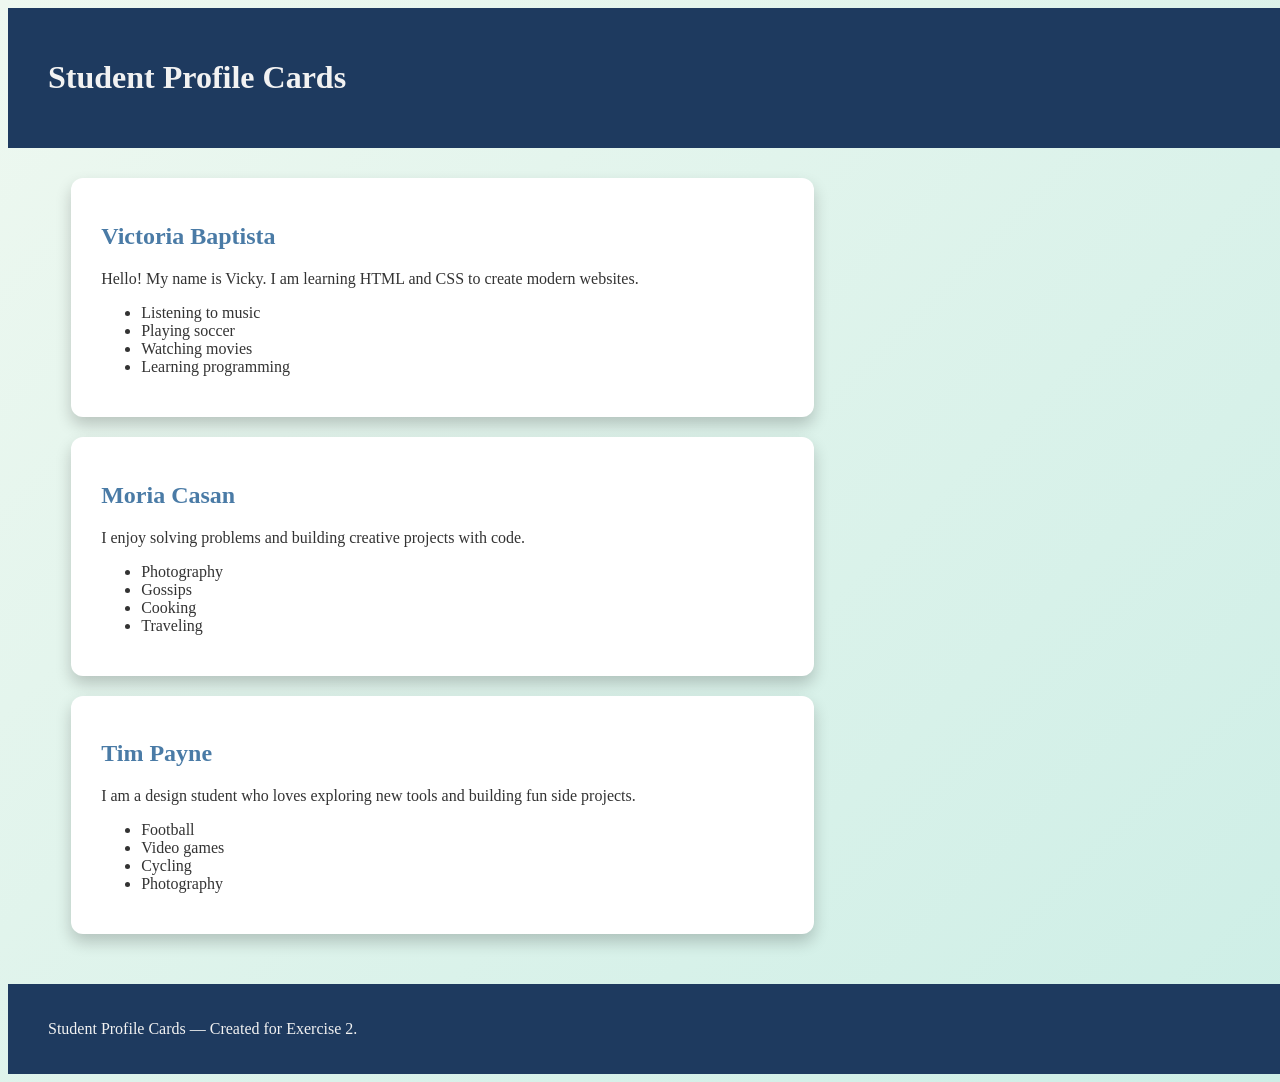
==== index.html @ 6e5c28b1 "Add files via upload" ====
<!DOCTYPE html>
<html lang="en">
<head>
  <meta charset="UTF-8">
  <meta name="viewport" content="width=device-width, initial-scale=1.0">
  <title>Student Profile Cards</title>
  <link rel="stylesheet" href="CSS/styles.css">
</head>
<body>

  <header>
    <h1>Student Profile Cards</h1>
  </header>

  <main>

    <div class="card">
      <h2>Victoria Baptista</h2>
      <p>Hello! My name is Vicky. I am learning HTML and CSS to create modern websites.</p>
      <ul>
        <li>Listening to music</li>
        <li>Playing soccer</li>
        <li>Watching movies</li>
        <li>Learning programming</li>
      </ul>
    </div>

    <div class="card">
      <h2>Moria Casan</h2>
      <p>I enjoy solving problems and building creative projects with code.</p>
      <ul>
        <li>Photography</li>
        <li>Gossips</li>
        <li>Cooking</li>
        <li>Traveling</li>
      </ul>
    </div>

    <div class="card">
      <h2>Tim Payne</h2>
      <p>I am a design student who loves exploring new tools and building fun side projects.</p>
      <ul>
        <li>Football</li>
        <li>Video games</li>
        <li>Cycling</li>
        <li>Photography</li>
      </ul>
    </div>

  </main>

  <footer>
    <p>Student Profile Cards &mdash; Created for Exercise 2.</p>
  </footer>

</body>
</html>
---- CSS/styles.css ----
:root {
  --color-primary: #1e3a5f;
  --color-secondary: #4a7ba6;
  --color-background: #eef8f0;
  --color-background-end: #cdeee6;
  --color-card-bg: #ffffff;
  --color-text: #333333;
  --color-footer-text: #f2f2f2;
  --color-shadow: rgba(0, 0, 0, 0.2);
}

body {
  color: var(--color-text);
  background-image: linear-gradient(135deg, var(--color-background), var(--color-background-end));
}

header {
  background-color: var(--color-primary);
  color: var(--color-footer-text);
  width: 100%;
  padding: 30px 40px;
}

main {
  width: 90%;
  margin-left: 5%;
  margin-right: 5%;
  padding: 30px 0;
}

.card {
  background-color: var(--color-card-bg);
  color: var(--color-text);
  width: 60%;
  margin-bottom: 20px;
  padding: 25px 30px;
  border-radius: 12px;
  box-shadow: 0 8px 16px var(--color-shadow);
}

.card h2 {
  color: var(--color-secondary);
}

footer {
  background-color: var(--color-primary);
  color: var(--color-footer-text);
  width: 100%;
  padding: 20px 40px;
}
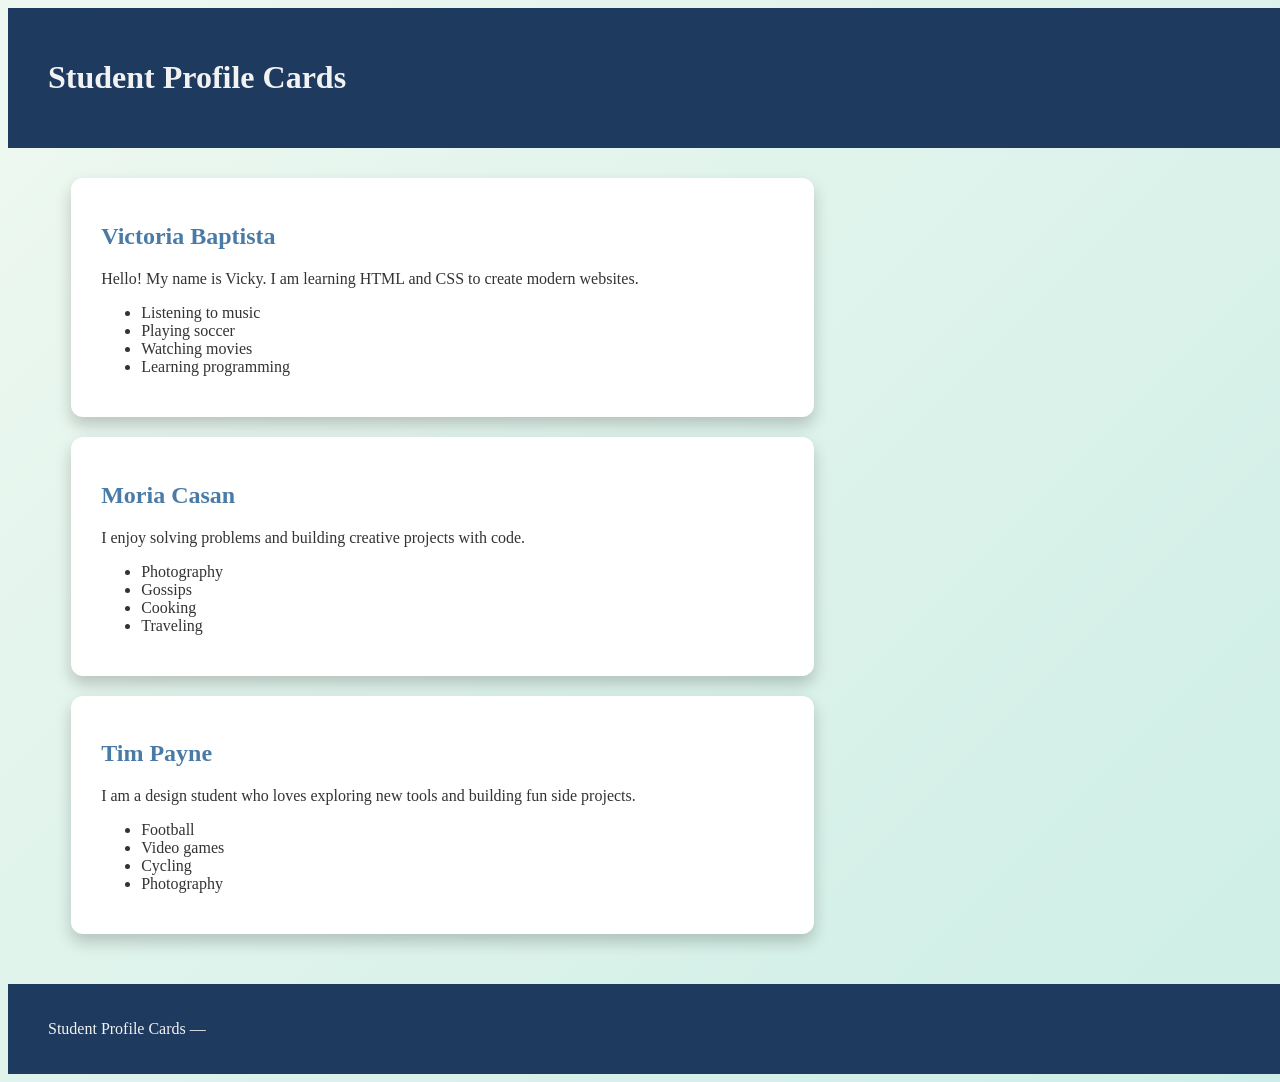
==== commit 144703de: "Remove exercise reference from footer text" ====
--- a/index.html
+++ b/index.html
@@ -50,7 +50,7 @@
   </main>
 
   <footer>
-    <p>Student Profile Cards &mdash; Created for Exercise 2.</p>
+    <p>Student Profile Cards &mdash; </p>
   </footer>
 
 </body>
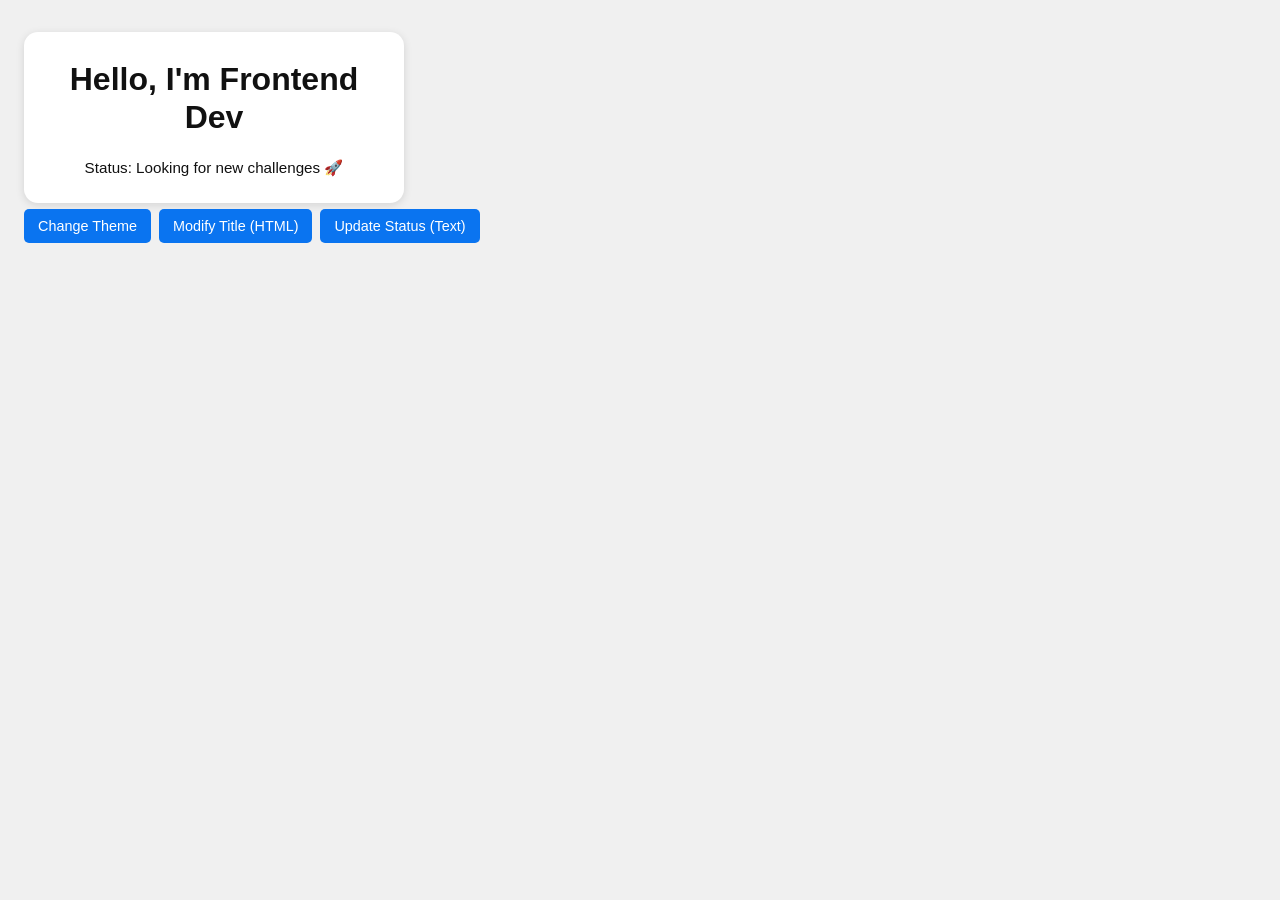
==== commit 26fc647e: "Update index.html" ====
--- a/index.html
+++ b/index.html
@@ -1,57 +1,144 @@
 <!DOCTYPE html>
 <html lang="en">
 <head>
-  <meta charset="UTF-8">
-  <meta name="viewport" content="width=device-width, initial-scale=1.0">
-  <title>Student Profile Cards</title>
-  <link rel="stylesheet" href="CSS/styles.css">
+<meta charset="UTF-8">
+<meta name="viewport" content="width=device-width, initial-scale=1">
+<title>DOM Manipulation Exercise</title>
+<style>
+  :root {
+    --page-bg: #f0f0f0;
+    --card-bg: #ffffff;
+    --card-text: #111111;
+    --card-dark-bg: #202020;
+    --card-dark-text: #ffffff;
+    --btn-bg: #0a74f0;
+    --btn-bg-hover: #075fc4;
+  }
+  @media (prefers-color-scheme: dark) {
+    :root:not([data-theme="light"]) {
+      --page-bg: #2a2a2a;
+    }
+  }
+  :root[data-theme="dark"] {
+    --page-bg: #2a2a2a;
+  }
+
+  * { box-sizing: border-box; }
+
+  body {
+    margin: 0;
+    padding: 32px 24px;
+    min-height: 100vh;
+    background: var(--page-bg);
+    font-family: Arial, Helvetica, sans-serif;
+  }
+
+  .app {
+    display: inline-block;
+    max-width: 100%;
+  }
+
+  .card {
+    width: 380px;
+    max-width: 100%;
+    padding: 28px 30px 26px;
+    background: var(--card-bg);
+    color: var(--card-text);
+    border-radius: 14px;
+    text-align: center;
+    box-shadow: 0 2px 8px rgba(0, 0, 0, 0.12);
+    transition: background-color 0.25s ease, color 0.25s ease;
+  }
+
+  .card h1 {
+    margin: 0 0 22px;
+    font-size: 2rem;
+    line-height: 1.2;
+  }
+
+  .card p {
+    margin: 0;
+    font-size: 0.95rem;
+  }
+
+  .card.dark {
+    background: var(--card-dark-bg);
+    color: var(--card-dark-text);
+  }
+
+  .actions {
+    display: flex;
+    flex-wrap: wrap;
+    gap: 8px;
+    margin-top: 6px;
+  }
+
+  button {
+    padding: 9px 14px;
+    border: 0;
+    border-radius: 5px;
+    background: var(--btn-bg);
+    color: #fff;
+    font: inherit;
+    font-size: 0.9rem;
+    cursor: pointer;
+    transition: background-color 0.15s ease;
+  }
+  button:hover { background: var(--btn-bg-hover); }
+  button:focus-visible { outline: 3px solid #9cc7ff; outline-offset: 2px; }
+</style>
 </head>
 <body>
+  <main class="app">
+    <section class="card" id="card">
+      <h1 id="title">Hello, I'm Frontend Dev</h1>
+      <p id="status">Status: Looking for new challenges 🚀</p>
+    </section>
 
-  <header>
-    <h1>Student Profile Cards</h1>
-  </header>
-
-  <main>
-
-    <div class="card">
-      <h2>Victoria Baptista</h2>
-      <p>Hello! My name is Vicky. I am learning HTML and CSS to create modern websites.</p>
-      <ul>
-        <li>Listening to music</li>
-        <li>Playing soccer</li>
-        <li>Watching movies</li>
-        <li>Learning programming</li>
-      </ul>
+    <div class="actions">
+      <button type="button" id="btn-theme">Change Theme</button>
+      <button type="button" id="btn-title">Modify Title (HTML)</button>
+      <button type="button" id="btn-status">Update Status (Text)</button>
     </div>
-
-    <div class="card">
-      <h2>Moria Casan</h2>
-      <p>I enjoy solving problems and building creative projects with code.</p>
-      <ul>
-        <li>Photography</li>
-        <li>Gossips</li>
-        <li>Cooking</li>
-        <li>Traveling</li>
-      </ul>
-    </div>
-
-    <div class="card">
-      <h2>Tim Payne</h2>
-      <p>I am a design student who loves exploring new tools and building fun side projects.</p>
-      <ul>
-        <li>Football</li>
-        <li>Video games</li>
-        <li>Cycling</li>
-        <li>Photography</li>
-      </ul>
-    </div>
-
   </main>
 
-  <footer>
-    <p>Student Profile Cards &mdash; </p>
-  </footer>
+<script>
+  const card = document.getElementById('card');
+  const title = document.getElementById('title');
+  const status = document.getElementById('status');
 
+  const btnTheme = document.getElementById('btn-theme');
+  const btnTitle = document.getElementById('btn-title');
+  const btnStatus = document.getElementById('btn-status');
+
+  let titleModified = false;
+  let statusUpdated = false;
+
+  function changeTheme() {
+    card.classList.toggle('dark');
+  }
+
+  function modifyTitle() {
+    titleModified = !titleModified;
+    if (titleModified) {
+      title.innerHTML = 'Learning <em>Modern</em> JavaScript!';
+    } else {
+     
+      title.innerText = "Hello, I'm Frontend Dev";
+    }
+  }
+
+
+  function updateStatus() {
+    statusUpdated = !statusUpdated;
+    status.innerText = statusUpdated
+      ? 'Status: Code running successfully!'
+      : 'Status: Looking for new challenges ';
+  }
+
+  btnTheme.addEventListener('click', changeTheme);
+  btnTitle.addEventListener('click', modifyTitle);
+  btnStatus.addEventListener('click', updateStatus);
+</script>
 </body>
 </html>
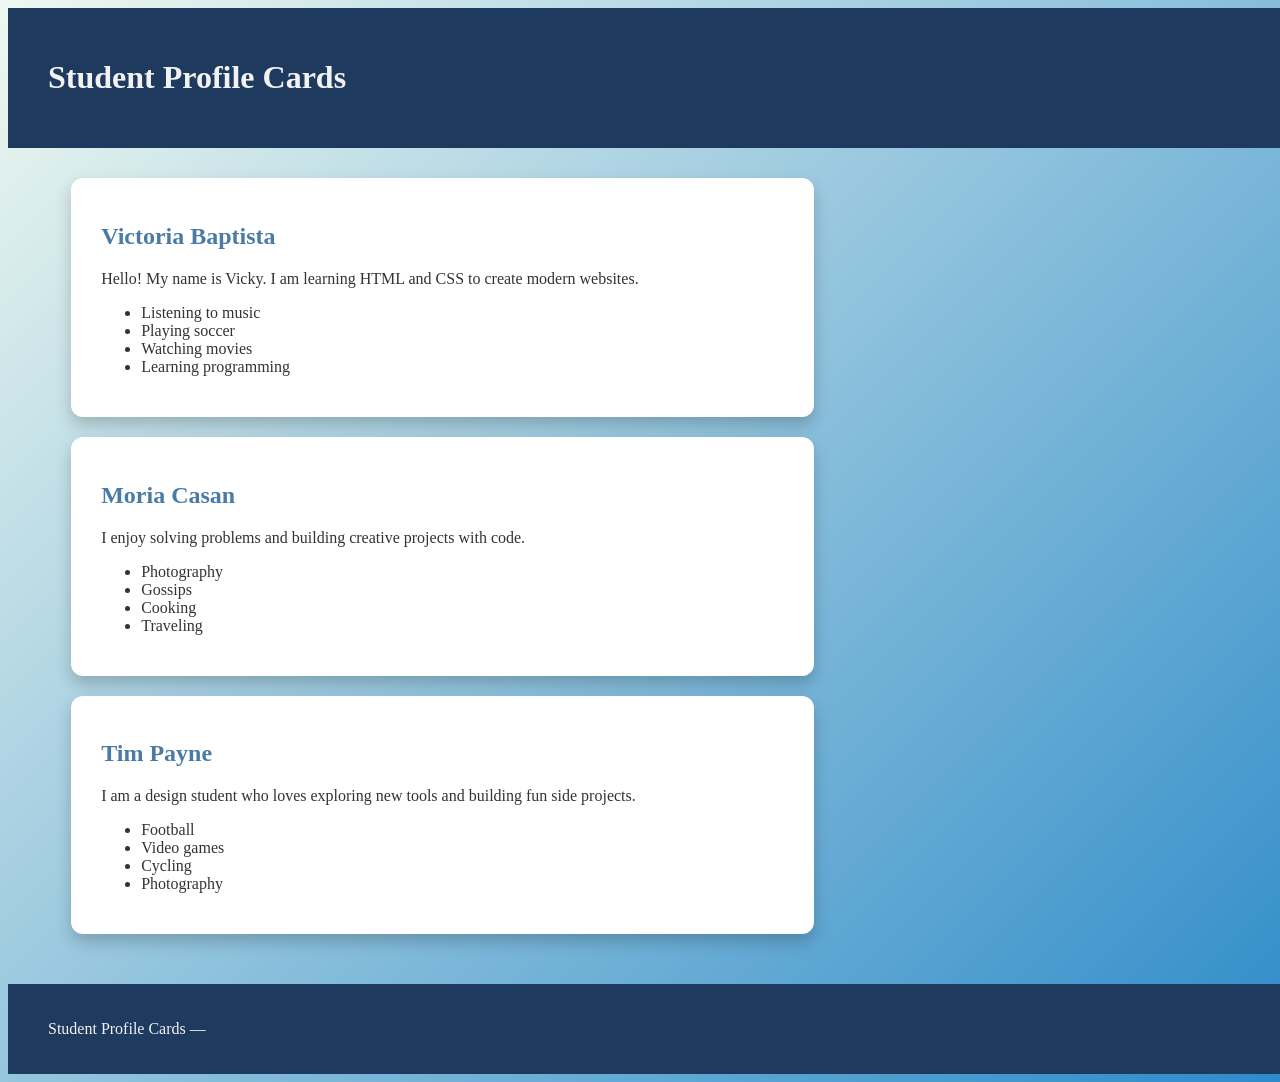
==== commit 4145a05e: "Update index.html" ====
--- a/index.html
+++ b/index.html
@@ -1,144 +1,57 @@
 <!DOCTYPE html>
 <html lang="en">
 <head>
-<meta charset="UTF-8">
-<meta name="viewport" content="width=device-width, initial-scale=1">
-<title>DOM Manipulation Exercise</title>
-<style>
-  :root {
-    --page-bg: #f0f0f0;
-    --card-bg: #ffffff;
-    --card-text: #111111;
-    --card-dark-bg: #202020;
-    --card-dark-text: #ffffff;
-    --btn-bg: #0a74f0;
-    --btn-bg-hover: #075fc4;
-  }
-  @media (prefers-color-scheme: dark) {
-    :root:not([data-theme="light"]) {
-      --page-bg: #2a2a2a;
-    }
-  }
-  :root[data-theme="dark"] {
-    --page-bg: #2a2a2a;
-  }
-
-  * { box-sizing: border-box; }
-
-  body {
-    margin: 0;
-    padding: 32px 24px;
-    min-height: 100vh;
-    background: var(--page-bg);
-    font-family: Arial, Helvetica, sans-serif;
-  }
-
-  .app {
-    display: inline-block;
-    max-width: 100%;
-  }
-
-  .card {
-    width: 380px;
-    max-width: 100%;
-    padding: 28px 30px 26px;
-    background: var(--card-bg);
-    color: var(--card-text);
-    border-radius: 14px;
-    text-align: center;
-    box-shadow: 0 2px 8px rgba(0, 0, 0, 0.12);
-    transition: background-color 0.25s ease, color 0.25s ease;
-  }
-
-  .card h1 {
-    margin: 0 0 22px;
-    font-size: 2rem;
-    line-height: 1.2;
-  }
-
-  .card p {
-    margin: 0;
-    font-size: 0.95rem;
-  }
-
-  .card.dark {
-    background: var(--card-dark-bg);
-    color: var(--card-dark-text);
-  }
-
-  .actions {
-    display: flex;
-    flex-wrap: wrap;
-    gap: 8px;
-    margin-top: 6px;
-  }
-
-  button {
-    padding: 9px 14px;
-    border: 0;
-    border-radius: 5px;
-    background: var(--btn-bg);
-    color: #fff;
-    font: inherit;
-    font-size: 0.9rem;
-    cursor: pointer;
-    transition: background-color 0.15s ease;
-  }
-  button:hover { background: var(--btn-bg-hover); }
-  button:focus-visible { outline: 3px solid #9cc7ff; outline-offset: 2px; }
-</style>
+  <meta charset="UTF-8">
+  <meta name="viewport" content="width=device-width, initial-scale=1.0">
+  <title>Student Profile Cards</title>
+  <link rel="stylesheet" href="CSS/styles.css">
 </head>
 <body>
-  <main class="app">
-    <section class="card" id="card">
-      <h1 id="title">Hello, I'm Frontend Dev</h1>
-      <p id="status">Status: Looking for new challenges 🚀</p>
-    </section>
 
-    <div class="actions">
-      <button type="button" id="btn-theme">Change Theme</button>
-      <button type="button" id="btn-title">Modify Title (HTML)</button>
-      <button type="button" id="btn-status">Update Status (Text)</button>
+  <header>
+    <h1>Student Profile Cards</h1>
+  </header>
+
+  <main>
+
+    <div class="card">
+      <h2>Victoria Baptista</h2>
+      <p>Hello! My name is Vicky. I am learning HTML and CSS to create modern websites.</p>
+      <ul>
+        <li>Listening to music</li>
+        <li>Playing soccer</li>
+        <li>Watching movies</li>
+        <li>Learning programming</li>
+      </ul>
     </div>
+
+    <div class="card">
+      <h2>Moria Casan</h2>
+      <p>I enjoy solving problems and building creative projects with code.</p>
+      <ul>
+        <li>Photography</li>
+        <li>Gossips</li>
+        <li>Cooking</li>
+        <li>Traveling</li>
+      </ul>
+    </div>
+
+    <div class="card">
+      <h2>Tim Payne</h2>
+      <p>I am a design student who loves exploring new tools and building fun side projects.</p>
+      <ul>
+        <li>Football</li>
+        <li>Video games</li>
+        <li>Cycling</li>
+        <li>Photography</li>
+      </ul>
+    </div>
+
   </main>
 
-<script>
-  const card = document.getElementById('card');
-  const title = document.getElementById('title');
-  const status = document.getElementById('status');
+  <footer>
+    <p>Student Profile Cards &mdash; </p>
+  </footer>
 
-  const btnTheme = document.getElementById('btn-theme');
-  const btnTitle = document.getElementById('btn-title');
-  const btnStatus = document.getElementById('btn-status');
-
-  let titleModified = false;
-  let statusUpdated = false;
-
-  function changeTheme() {
-    card.classList.toggle('dark');
-  }
-
-  function modifyTitle() {
-    titleModified = !titleModified;
-    if (titleModified) {
-      title.innerHTML = 'Learning <em>Modern</em> JavaScript!';
-    } else {
-     
-      title.innerText = "Hello, I'm Frontend Dev";
-    }
-  }
-
-
-  function updateStatus() {
-    statusUpdated = !statusUpdated;
-    status.innerText = statusUpdated
-      ? 'Status: Code running successfully!'
-      : 'Status: Looking for new challenges ';
-  }
-
-  btnTheme.addEventListener('click', changeTheme);
-  btnTitle.addEventListener('click', modifyTitle);
-  btnStatus.addEventListener('click', updateStatus);
-</script>
 </body>
 </html>
--- a/CSS/styles.css
+++ b/CSS/styles.css
@@ -0,0 +1,50 @@
+:root {
+  --color-primary: #1e3a5f;
+  --color-secondary: #4a7ba6;
+  --color-background: #eef8f0;
+  --color-background-end: #2e8bc9;
+  --color-card-bg: #ffffff;
+  --color-text: #333333;
+  --color-footer-text: #f2f2f2;
+  --color-shadow: rgba(0, 0, 0, 0.2);
+}
+
+body {
+  color: var(--color-text);
+  background-image: linear-gradient(135deg, var(--color-background), var(--color-background-end));
+}
+
+header {
+  background-color: var(--color-primary);
+  color: var(--color-footer-text);
+  width: 100%;
+  padding: 30px 40px;
+}
+
+main {
+  width: 90%;
+  margin-left: 5%;
+  margin-right: 5%;
+  padding: 30px 0;
+}
+
+.card {
+  background-color: var(--color-card-bg);
+  color: var(--color-text);
+  width: 60%;
+  margin-bottom: 20px;
+  padding: 25px 30px;
+  border-radius: 12px;
+  box-shadow: 0 8px 16px var(--color-shadow);
+}
+
+.card h2 {
+  color: var(--color-secondary);
+}
+
+footer {
+  background-color: var(--color-primary);
+  color: var(--color-footer-text);
+  width: 100%;
+  padding: 20px 40px;
+}
